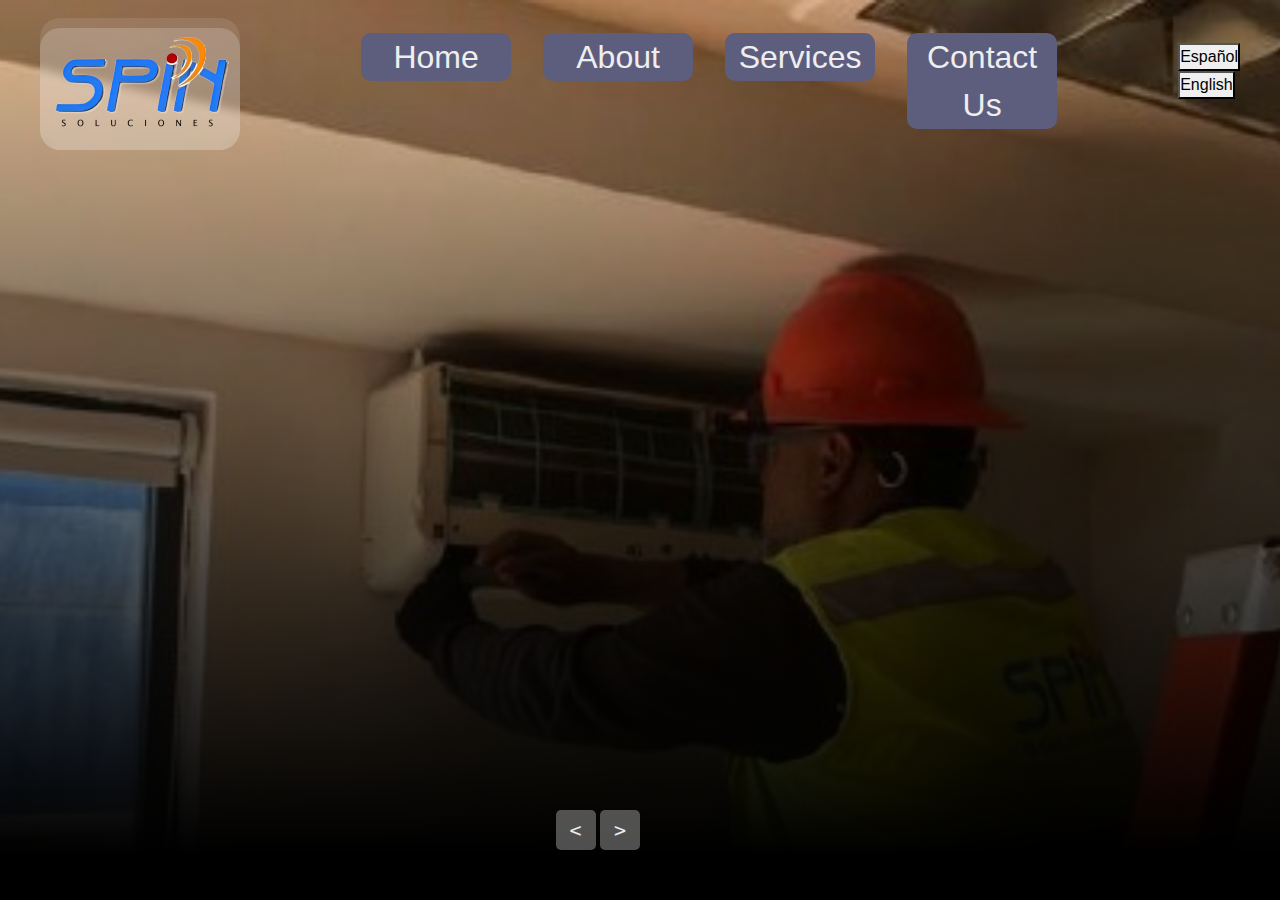
==== index.html @ ead2d2ab "first-commit" ====
<!DOCTYPE html>
<html lang="en">

<head>
    <meta charset="UTF-8">
    <meta name="viewport" content="width=device-width, initial-scale=1.0">
    <link href="https://cdn.jsdelivr.net/npm/bootstrap@5.3.3/dist/css/bootstrap.min.css" rel="stylesheet"
        integrity="sha384-QWTKZyjpPEjISv5WaRU9OFeRpok6YctnYmDr5pNlyT2bRjXh0JMhjY6hW+ALEwIH" crossorigin="anonymous">
    <link rel="stylesheet" href="https://cdnjs.cloudflare.com/ajax/libs/font-awesome/6.5.2/css/all.min.css"
        integrity="sha512-SnH5WK+bZxgPHs44uWIX+LLJAJ9/2PkPKZ5QiAj6Ta86w+fsb2TkcmfRyVX3pBnMFcV7oQPJkl9QevSCWr3W6A=="
        crossorigin="anonymous" referrerpolicy="no-referrer" />
    <link rel="stylesheet" type="text/css" href="./css/index.css">
    <title id="btn-home">Home</title>
</head>

<body>
    <header>
        <div class="navbar">
            <div class="logo">
                <a href="index.html">
                    <img class="logo" src="./img/LOGO-spin.png" alt="Logo-spin">
                </a>
            </div>
            <ul class="links">
                <li>
                    <a href="index.html">
                        <button id="btn-home" class="button">Home</button>
                    </a>
                </li>
                <li>
                    <a href="about.html">
                        <button id="btn-about" class="button">About</button>
                    </a>
                </li>
                <li>
                    <a href="services.html">
                        <button id="btn-services" class="button">Services</button>
                    </a>
                </li>
                <li>
                    <a href="contact.html">
                        <button id="btn-contact" class="button">Contact</button>
                    </a>
                </li>
            </ul>
            <div class="languages">
                <ul class="btn-list">
                    <li><button onclick="changeLanguage('es')">Español</button></li>
                    <li><button onclick="changeLanguage('en')">English</button></li>
                </ul>
            </div>
            <div class="toggle-btn">
                <i class="fa-solid fa-bars" style="color: #101010;"></i>
            </div>
        </div>

        <div class="dropdown_menu">
            <li><a id="btn-home" href="index.html">Home</a></li>
            <li><a id="btn-about" href="about.html">About</a></li>
            <li><a id="btn-services" href="services.html">Services</a></li>
            <li><a id="btn-contact" href="contact.html">Contact</a></li>
        </div>
    </header>
    <div class="slider">
        <!-- list Items -->
        <div class="list">
            <div class="item active">
                <img src="./img/imagen.jpg">
                <div class="content">
                    <h2 id="slogan">Tienes problemas ?... Nosotros las soluciones.</h2>
                    <p>
                    </p>
                </div>
            </div>
            <div class="item">
                <img src="./img/imagen2.webp">
                <div class="content">
                    <p></p>
                    <h2 id="quienes-somos">QUIENES SOMOS...</h2>
                    <p id="quienes-somos-p">
                        Soluciones Spin es una empresa com mas de 15 años de experiencia, 
                        especializada en brindar soluciones integrales en las areas: Civil, 
                        Electrica y HVAC
                    </p>
                </div>
            </div>
            <div class="item">
                <img src="./img/imagen4.jpg">
                <div class="content">
                    <p></p>
                    <h2 id="seguridad-i">Seguridad Industrial</h2>
                    <p id="seguridad-p">
                        Para Soluciones Spin S.A. de C.V. la seguridad es fundamental para
                        el desarrollo de nuestra actividad empresarial. Es por ello que nuestro
                        personal se encuentra en constante capacitacion. 
                    </p>
                </div>
            </div>
        </div> 
        <div class="arrows">
            <button class="prev"><</button>
            <button class="next">></button>
        </div>
    </div>
    <script type="text/javascript" src="js/app.js"></script>
</body>

</html>
---- css/index.css ----
* {
    margin: 0;
    padding: 0;
    box-sizing: border-box;
    font-family: 'Gill Sans', 'Gill Sans MT', Calibri, 'Trebuchet MS', sans-serif;
}

body {
    height: 100vh;
    background-color: #d1d1d1;
    background-size: cover;
    background-position: center;
    color: #fff;
}

.logo {
    width: 200px;
    margin-top: 10px;
    background: rgba(255, 255, 255, 0.1);
    backdrop-filter: blur(5px);
    border-radius: 20px;
}

li {
    list-style: none;
}

a {
    text-decoration: none;
    color: #000;
    font-size: 2rem;
}

a:hover {
    transition: .3s;
    color: #ffa70f;
}

a:not(:hover) {
    transition: .3s;
    color: #fff;
}

header {
    position: relative, fixed;
    padding: 0 2rem;
    padding-bottom: 60px;

}

.navbar {
    width: 100%;
    height: 60px;
    max-width: 1200px;
    margin: 0 auto;
    display: flex;
    align-items: center;
    justify-content: space-between;
    position: sticky;
    z-index: 999;
}

.navbar .links {
    list-style: none;
    display: flex;
    gap: 2rem;
    font-weight: bold;
    margin-top: 20px;
}

.button {
    position: relative;
    display: flex;
    border-radius: 10px;
    width: 150px;
    justify-content: center;
    border: none;
    outline: none;
    background-color: #5d5d7e;
    color: #eee;
}

.button:hover {
    transition: .3s;
    color: #5d5d7e;
    background-color: #eee;
}

.button:not(:hover) {
    transition: .3s;
    background-color: #5d5d7e;
    color: #eee;
}

.navbar .toggle-btn {
    color: #101010;
    font-size: 1.5rem;
    cursor: pointer;
    display: none;
}

.dropdown_menu {
    display: none;
    position: absolute;
    right: 2rem;
    top: 90px;
    height: 0;
    width: 300px;
    font-weight: bold;
    background: rgba(255, 255, 255, 0.1);
    backdrop-filter: blur(15px);
    border-radius: 10px;
    overflow: hidden;
    transition: height .2s cubic-bezier(0.175, 0.885, 0.32, 1.275);
    z-index: 15;
}

.dropdown_menu.open {
    height: 290px;
    margin-top: 70px;
}

.dropdown_menu li {
    padding: 0.7rem;
    display: flex;
    align-items: center;
    justify-content: center;
}

@media(max-width: 992px) {
    .navbar .links {
        display: none;
    }

    .navbar .toggle-btn {
        display: block;
    }

    .dropdown_menu {
        display: block;
    }
}

@media(max-width: 576px) {
    .dropdown_menu {
        left: 2rem;
        width: unset;
    }
}

.slider {
    height: 100vh;
    margin-top: -120px;
    position: relative;
}

.slider .list .item {
    position: absolute;
    inset: 0 0 0 0;
    overflow: hidden;
    opacity: 0;
    transition: .5s;
}

.slider .list .item img {
    width: 100%;
    height: 100%;
    object-fit: cover;
}

.slider .list .item::after {
    content: '';
    width: 100%;
    height: 100%;
    position: absolute;
    left: 0;
    bottom: 0;
    background-image: linear-gradient(to top, #000 5%, transparent);
}

.slider .list .item .content {
    position: absolute;
    left: 10%;
    top: 28%;
    width: 1000px;
    max-width: 80%;
    z-index: 10;
    text-align: justify;
}

.slider .list .item .content p:nth-child(1) {
    text-transform: uppercase;
    letter-spacing: 5px;
    font-size: 30px;
}

.slider .list .item .content p:nth-child(3){
    font-size: 30px;
}

.slider .list .content h2 {
    font-size: 70px;
    margin: 0;
    text-align: center;
    margin-top: 80px;
}

.slider .list .item.active {
    opacity: 1;
    z-index: 9;
}

@keyframes showContent {
    to {
        transform: translateY(0);
        filter: blur(0);
        opacity: 1;
    }
}

.slider .list .item.active p:nth-child(1),
.slider .list .item.active h2,
.slider .list .item.active p:nth-child(3) {
    transform: translateY(30px);
    filter: blur(20px);
    opacity: 0;
    animation: showContent .5s .7s ease-in-out 1 forwards;
}

.slider .list .item.active h2 {
    animation-delay: 1s;

}

.slider .list .item.active p:nth-child(3) {
    margin-top: 20px;
    animation-duration: 1.3s;
}

.arrows {
    position: absolute;
    top: 90%;
    right: 50%;
    z-index: 998;
}

.arrows button {
    background-color: #eee5;
    border: none;
    font-family: monospace;
    width: 40px;
    height: 40px;
    border-radius: 5px;
    font-size: x-large;
    color: #eee;
    transition: .3s;
}

.arrows button:hover {
    background-color: #eee;
    color: black;
}

@media screen and (max-width: 678px) {

    .slider .list .item .content h2 {
        font-size: 30px;
        padding-top: 10px;
        padding-bottom: 15px;
        text-align: center;
        text-transform: uppercase;
        letter-spacing: 10px;
    }

    .slider .list .item .content p:nth-child(1){
        font-size: 18px;
        text-align: center;
    }

    .slider .list .item .content p:nth-child(3){
        font-size: 18px;
        text-align: center;
    }

    .arrows {
        top: 90%;
        right: 40%;
    }
}
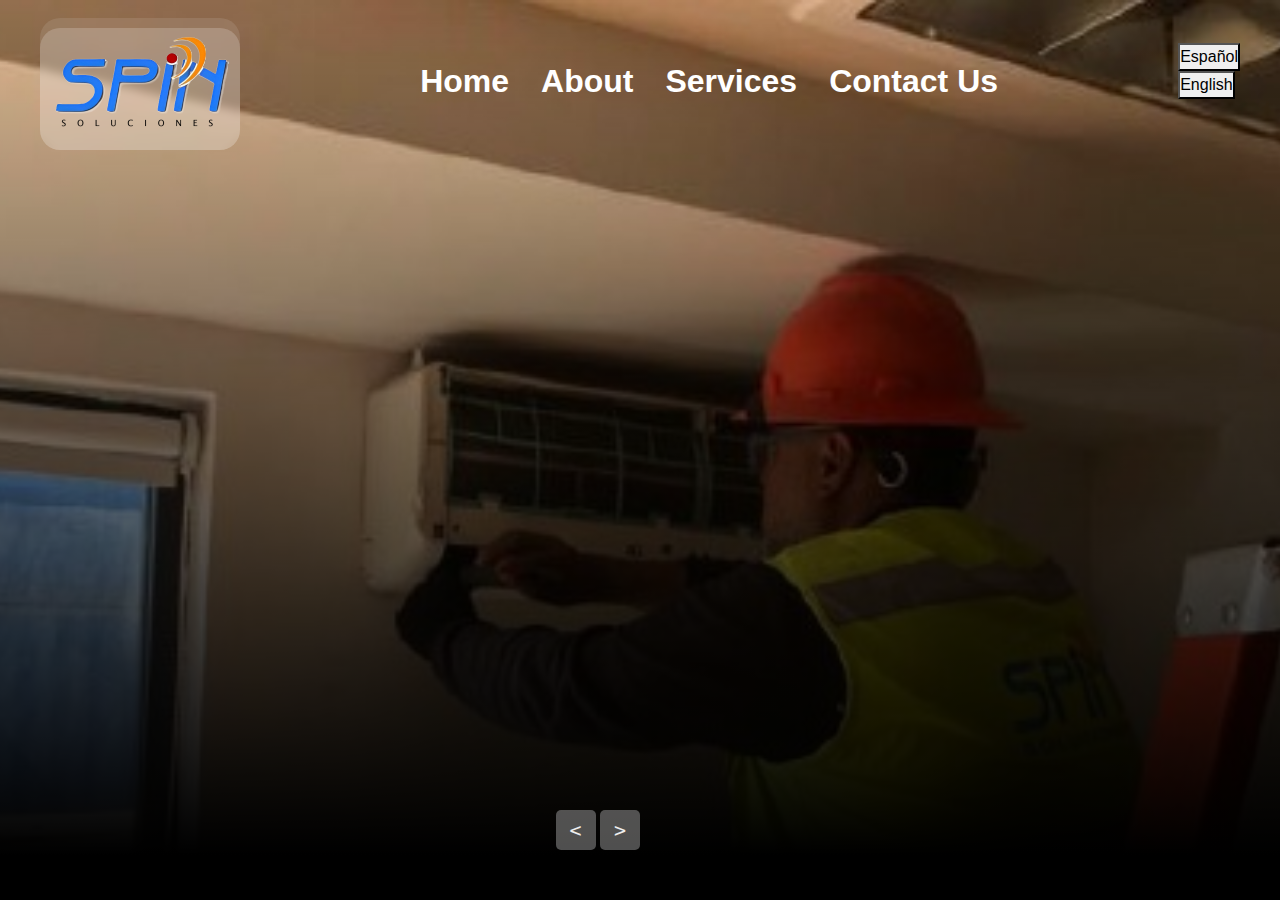
==== commit d9d78c7e: "second-commit" ====
--- a/index.html
+++ b/index.html
@@ -10,7 +10,7 @@
         integrity="sha512-SnH5WK+bZxgPHs44uWIX+LLJAJ9/2PkPKZ5QiAj6Ta86w+fsb2TkcmfRyVX3pBnMFcV7oQPJkl9QevSCWr3W6A=="
         crossorigin="anonymous" referrerpolicy="no-referrer" />
     <link rel="stylesheet" type="text/css" href="./css/index.css">
-    <title id="btn-home">Home</title>
+    <title id="tittle-home">Home</title>
 </head>
 
 <body>
@@ -22,26 +22,10 @@
                 </a>
             </div>
             <ul class="links">
-                <li>
-                    <a href="index.html">
-                        <button id="btn-home" class="button">Home</button>
-                    </a>
-                </li>
-                <li>
-                    <a href="about.html">
-                        <button id="btn-about" class="button">About</button>
-                    </a>
-                </li>
-                <li>
-                    <a href="services.html">
-                        <button id="btn-services" class="button">Services</button>
-                    </a>
-                </li>
-                <li>
-                    <a href="contact.html">
-                        <button id="btn-contact" class="button">Contact</button>
-                    </a>
-                </li>
+                <li><a href="index.html" id="link-home">Home</a></li>
+                <li><a href="about.html" id="link-about">About</a></li>
+                <li><a href="services.html" id="link-services">Services</a></li>
+                <li><a href="contact.html" id="link-contact">Contact</a></li>
             </ul>
             <div class="languages">
                 <ul class="btn-list">
@@ -55,10 +39,10 @@
         </div>
 
         <div class="dropdown_menu">
-            <li><a id="btn-home" href="index.html">Home</a></li>
-            <li><a id="btn-about" href="about.html">About</a></li>
-            <li><a id="btn-services" href="services.html">Services</a></li>
-            <li><a id="btn-contact" href="contact.html">Contact</a></li>
+            <li><a href="index.html" id="link-home">Home</a></li>
+            <li><a href="about.html" id="link-about">About</a></li>
+            <li><a href="services.html" id="link-services">Services</a></li>
+            <li><a href="contact.html" id="link-contact">Contact</a></li>
         </div>
     </header>
     <div class="slider">
@@ -102,7 +86,7 @@
             <button class="next">></button>
         </div>
     </div>
-    <script type="text/javascript" src="js/app.js"></script>
+    <script type="text/javascript" src="js/index.js"></script>
 </body>
 
 </html>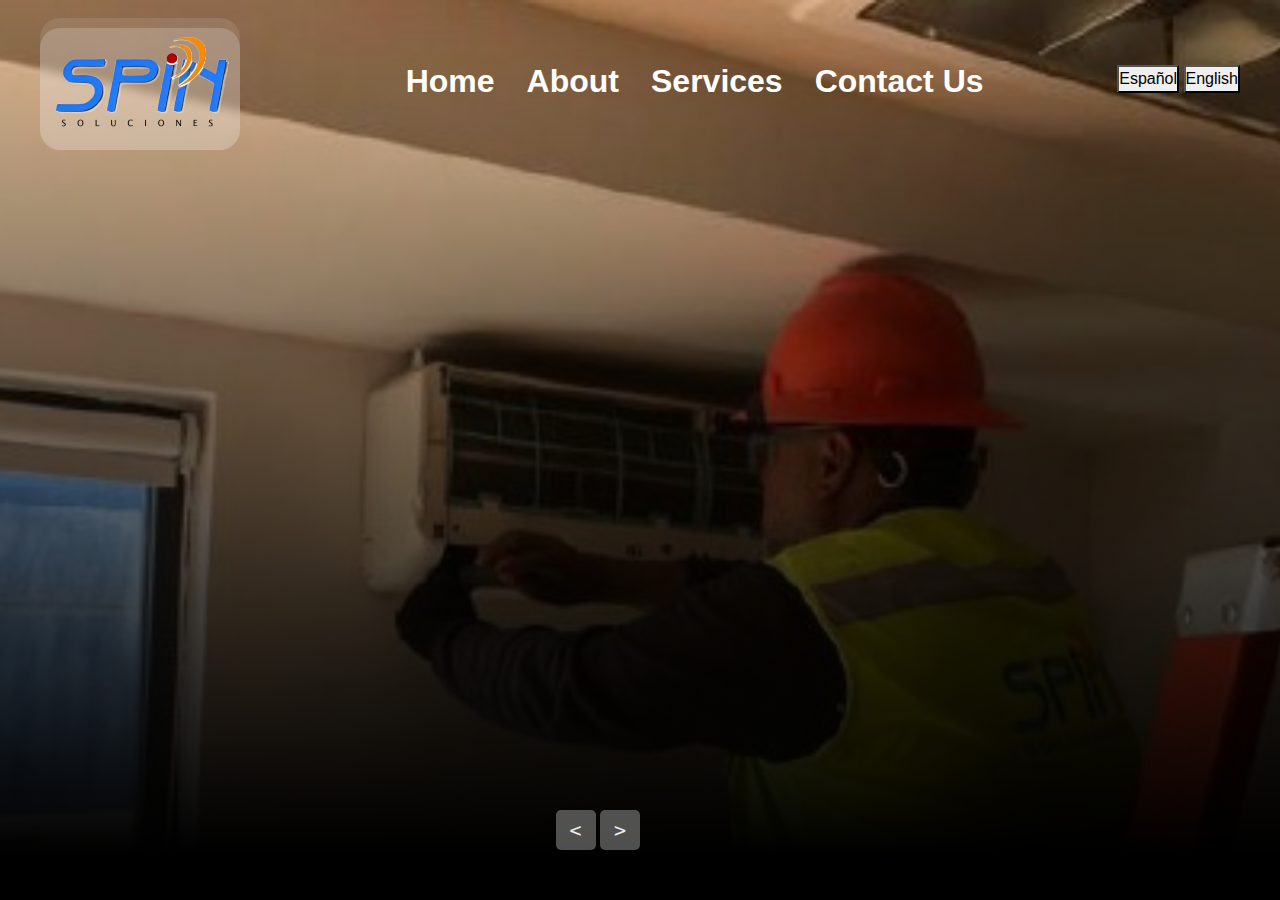
==== commit ff573c24: "commit-3" ====
--- a/index.html
+++ b/index.html
@@ -29,8 +29,8 @@
             </ul>
             <div class="languages">
                 <ul class="btn-list">
-                    <li><button onclick="changeLanguage('es')">Español</button></li>
-                    <li><button onclick="changeLanguage('en')">English</button></li>
+                    <li><button onclick="changeLanguage('es')" id="btn-es">Español</button></li>
+                    <li><button onclick="changeLanguage('en')" id="btn-en">English</button></li>
                 </ul>
             </div>
             <div class="toggle-btn">
--- a/css/index.css
+++ b/css/index.css
@@ -97,6 +97,20 @@
     font-size: 1.5rem;
     cursor: pointer;
     display: none;
+}
+
+.btn-list {
+    list-style-type: none;
+    padding: 0;
+    margin: 0;
+}
+
+.btn-list li {
+    display: inline;
+}
+
+.languages .btn-list .active {
+    font-weight: bold; 
 }
 
 .dropdown_menu {
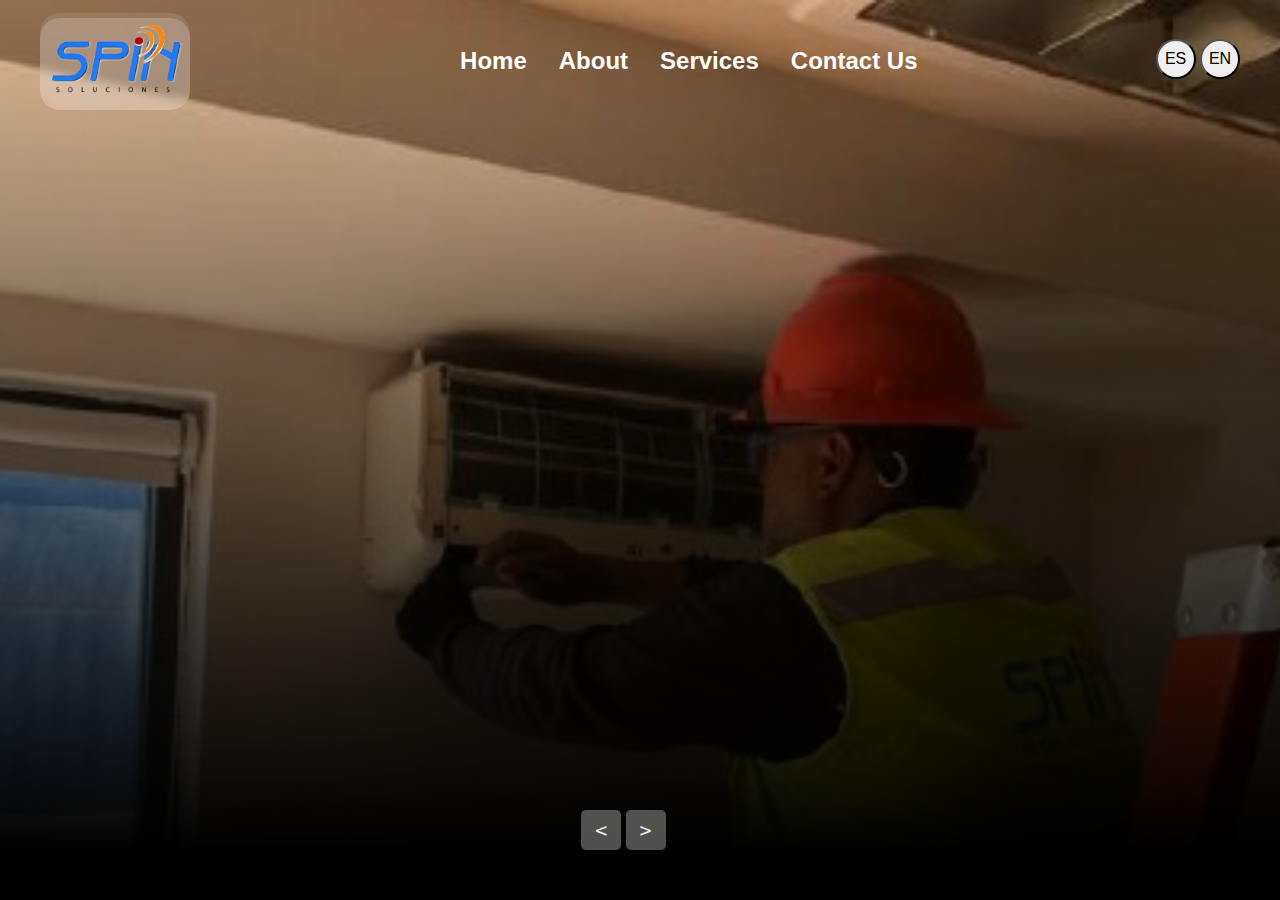
==== commit 4e052a43: "14-05-24 - contact-changes" ====
--- a/index.html
+++ b/index.html
@@ -29,8 +29,8 @@
             </ul>
             <div class="languages">
                 <ul class="btn-list">
-                    <li><button onclick="changeLanguage('es')" id="btn-es">Español</button></li>
-                    <li><button onclick="changeLanguage('en')" id="btn-en">English</button></li>
+                    <li><button onclick="changeLanguage('es')" id="btn-es">ES</button></li>
+                    <li><button onclick="changeLanguage('en')" id="btn-en">EN</button></li>
                 </ul>
             </div>
             <div class="toggle-btn">
--- a/css/index.css
+++ b/css/index.css
@@ -14,8 +14,8 @@
 }
 
 .logo {
-    width: 200px;
-    margin-top: 10px;
+    width: 150px;
+    margin-top: 5px;
     background: rgba(255, 255, 255, 0.1);
     backdrop-filter: blur(5px);
     border-radius: 20px;
@@ -28,7 +28,7 @@
 a {
     text-decoration: none;
     color: #000;
-    font-size: 2rem;
+    font-size: 1.5rem;
 }
 
 a:hover {
@@ -109,6 +109,12 @@
     display: inline;
 }
 
+.btn-list button{
+    width: 2.5em;
+    height: 2.5em;
+    border-radius: 50%;
+}
+
 .languages .btn-list .active {
     font-weight: bold; 
 }
@@ -117,7 +123,7 @@
     display: none;
     position: absolute;
     right: 2rem;
-    top: 90px;
+    top: 60px;
     height: 0;
     width: 300px;
     font-weight: bold;
@@ -130,8 +136,8 @@
 }
 
 .dropdown_menu.open {
-    height: 290px;
-    margin-top: 70px;
+    height: 250px;
+    margin-top: 65px;
 }
 
 .dropdown_menu li {
@@ -195,8 +201,8 @@
 .slider .list .item .content {
     position: absolute;
     left: 10%;
-    top: 28%;
-    width: 1000px;
+    top: 20%;
+    width: 100%;
     max-width: 80%;
     z-index: 10;
     text-align: justify;
@@ -253,8 +259,8 @@
 
 .arrows {
     position: absolute;
+    right: 48%;
     top: 90%;
-    right: 50%;
     z-index: 998;
 }
 
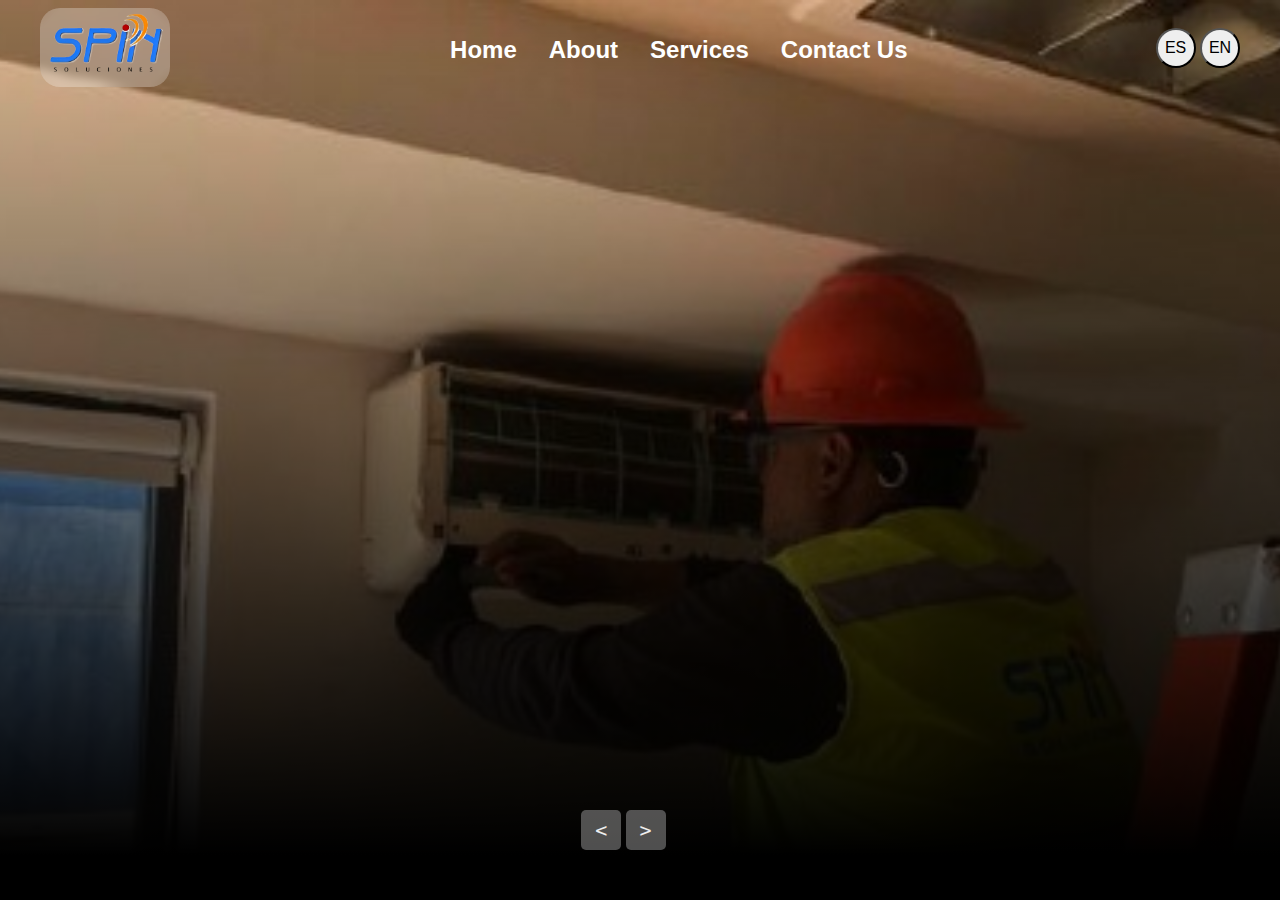
==== commit 275b8396: "15-05-24 - navbar-fixed-changes" ====
--- a/index.html
+++ b/index.html
@@ -10,6 +10,7 @@
         integrity="sha512-SnH5WK+bZxgPHs44uWIX+LLJAJ9/2PkPKZ5QiAj6Ta86w+fsb2TkcmfRyVX3pBnMFcV7oQPJkl9QevSCWr3W6A=="
         crossorigin="anonymous" referrerpolicy="no-referrer" />
     <link rel="stylesheet" type="text/css" href="./css/index.css">
+    <link rel="icon" href="./icons/LOGO-spin.ico" type="image/x-icon">
     <title id="tittle-home">Home</title>
 </head>
 
--- a/css/index.css
+++ b/css/index.css
@@ -14,8 +14,7 @@
 }
 
 .logo {
-    width: 150px;
-    margin-top: 5px;
+    width: 130px;
     background: rgba(255, 255, 255, 0.1);
     backdrop-filter: blur(5px);
     border-radius: 20px;
@@ -56,7 +55,6 @@
     display: flex;
     align-items: center;
     justify-content: space-between;
-    position: sticky;
     z-index: 999;
 }
 
@@ -68,30 +66,6 @@
     margin-top: 20px;
 }
 
-.button {
-    position: relative;
-    display: flex;
-    border-radius: 10px;
-    width: 150px;
-    justify-content: center;
-    border: none;
-    outline: none;
-    background-color: #5d5d7e;
-    color: #eee;
-}
-
-.button:hover {
-    transition: .3s;
-    color: #5d5d7e;
-    background-color: #eee;
-}
-
-.button:not(:hover) {
-    transition: .3s;
-    background-color: #5d5d7e;
-    color: #eee;
-}
-
 .navbar .toggle-btn {
     color: #101010;
     font-size: 1.5rem;
@@ -116,8 +90,14 @@
 }
 
 .languages .btn-list .active {
-    font-weight: bold; 
-}
+    font-weight: bold;
+    background-color: #000;
+    color: #eee;
+    border: #eee;
+    transition: .5s; 
+}
+
+
 
 .dropdown_menu {
     display: none;
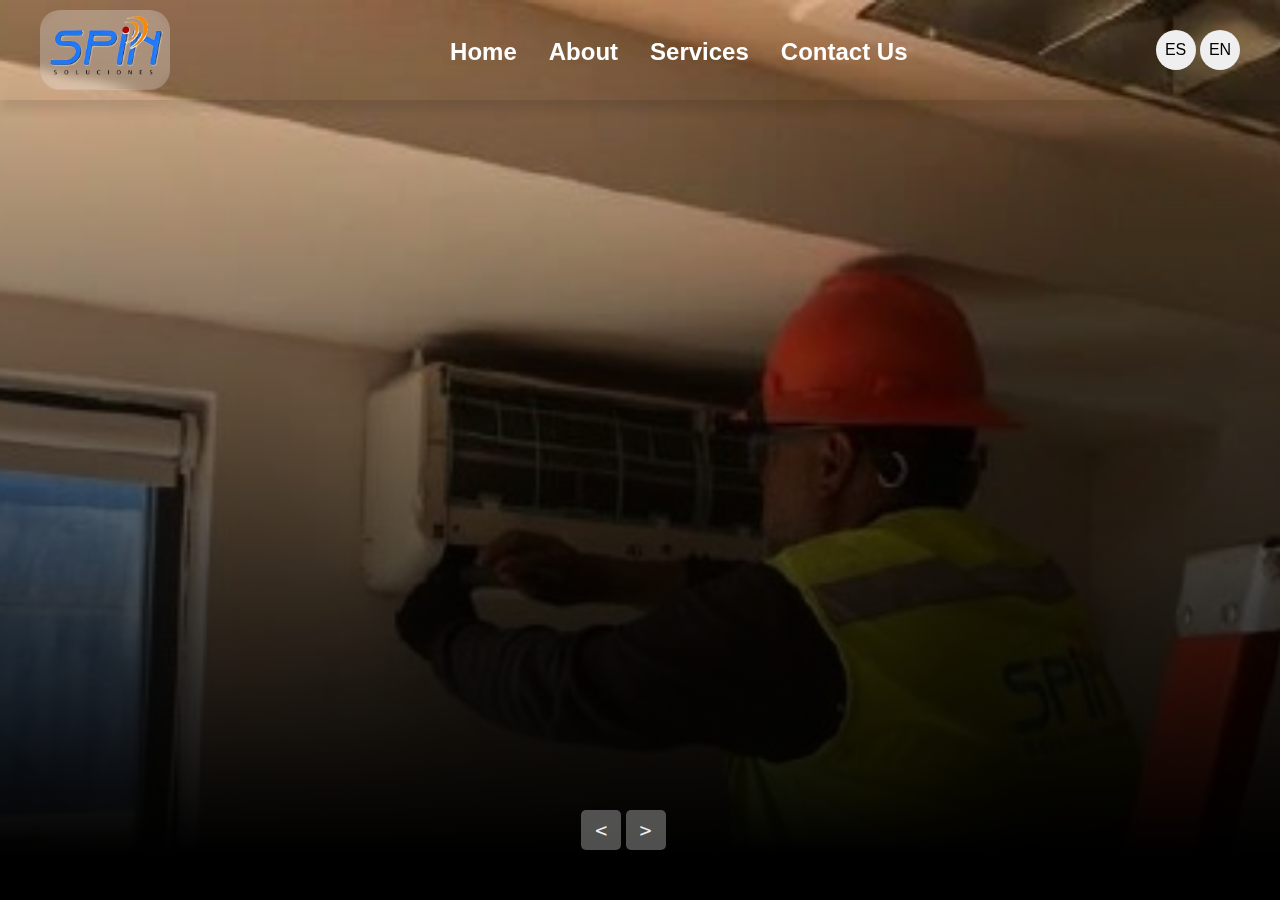
==== commit 51b44972: "16-05-24 - general-image-changes" ====
--- a/index.html
+++ b/index.html
@@ -19,7 +19,7 @@
         <div class="navbar">
             <div class="logo">
                 <a href="index.html">
-                    <img class="logo" src="./img/LOGO-spin.png" alt="Logo-spin">
+                    <img class="logo" src="./img/LOGO-spin.webp" alt="Logo-spin">
                 </a>
             </div>
             <ul class="links">
@@ -50,7 +50,7 @@
         <!-- list Items -->
         <div class="list">
             <div class="item active">
-                <img src="./img/imagen.jpg">
+                <img src="./img/imagen.webp">
                 <div class="content">
                     <h2 id="slogan">Tienes problemas ?... Nosotros las soluciones.</h2>
                     <p>
@@ -70,7 +70,7 @@
                 </div>
             </div>
             <div class="item">
-                <img src="./img/imagen4.jpg">
+                <img src="./img/imagen4.webp">
                 <div class="content">
                     <p></p>
                     <h2 id="seguridad-i">Seguridad Industrial</h2>
--- a/css/index.css
+++ b/css/index.css
@@ -6,7 +6,7 @@
 }
 
 body {
-    height: 100vh;
+    height: 100%;
     background-color: #d1d1d1;
     background-size: cover;
     background-position: center;
@@ -41,21 +41,25 @@
 }
 
 header {
-    position: relative, fixed;
+    position: fixed;
+    top: 0;
+    left: 0;
+    width: 100%;
     padding: 0 2rem;
-    padding-bottom: 60px;
+    z-index: 1000;
+    box-shadow: 0 10px 10px rgba(0, 0, 0, 0.1);
 
 }
 
 .navbar {
     width: 100%;
-    height: 60px;
+    height: 100px;
     max-width: 1200px;
     margin: 0 auto;
     display: flex;
     align-items: center;
     justify-content: space-between;
-    z-index: 999;
+    position: relative;
 }
 
 .navbar .links {
@@ -87,16 +91,15 @@
     width: 2.5em;
     height: 2.5em;
     border-radius: 50%;
+    border: none;
 }
 
 .languages .btn-list .active {
     font-weight: bold;
     background-color: #000;
     color: #eee;
-    border: #eee;
     transition: .5s; 
 }
-
 
 
 .dropdown_menu {
@@ -150,7 +153,6 @@
 
 .slider {
     height: 100vh;
-    margin-top: -120px;
     position: relative;
 }
 
@@ -181,7 +183,7 @@
 .slider .list .item .content {
     position: absolute;
     left: 10%;
-    top: 20%;
+    top: 30%;
     width: 100%;
     max-width: 80%;
     z-index: 10;
@@ -202,7 +204,7 @@
     font-size: 70px;
     margin: 0;
     text-align: center;
-    margin-top: 80px;
+    margin-top: 70px;
 }
 
 .slider .list .item.active {
@@ -261,7 +263,7 @@
     color: black;
 }
 
-@media screen and (max-width: 678px) {
+@media screen and (max-width: 878px) {
 
     .slider .list .item .content h2 {
         font-size: 30px;
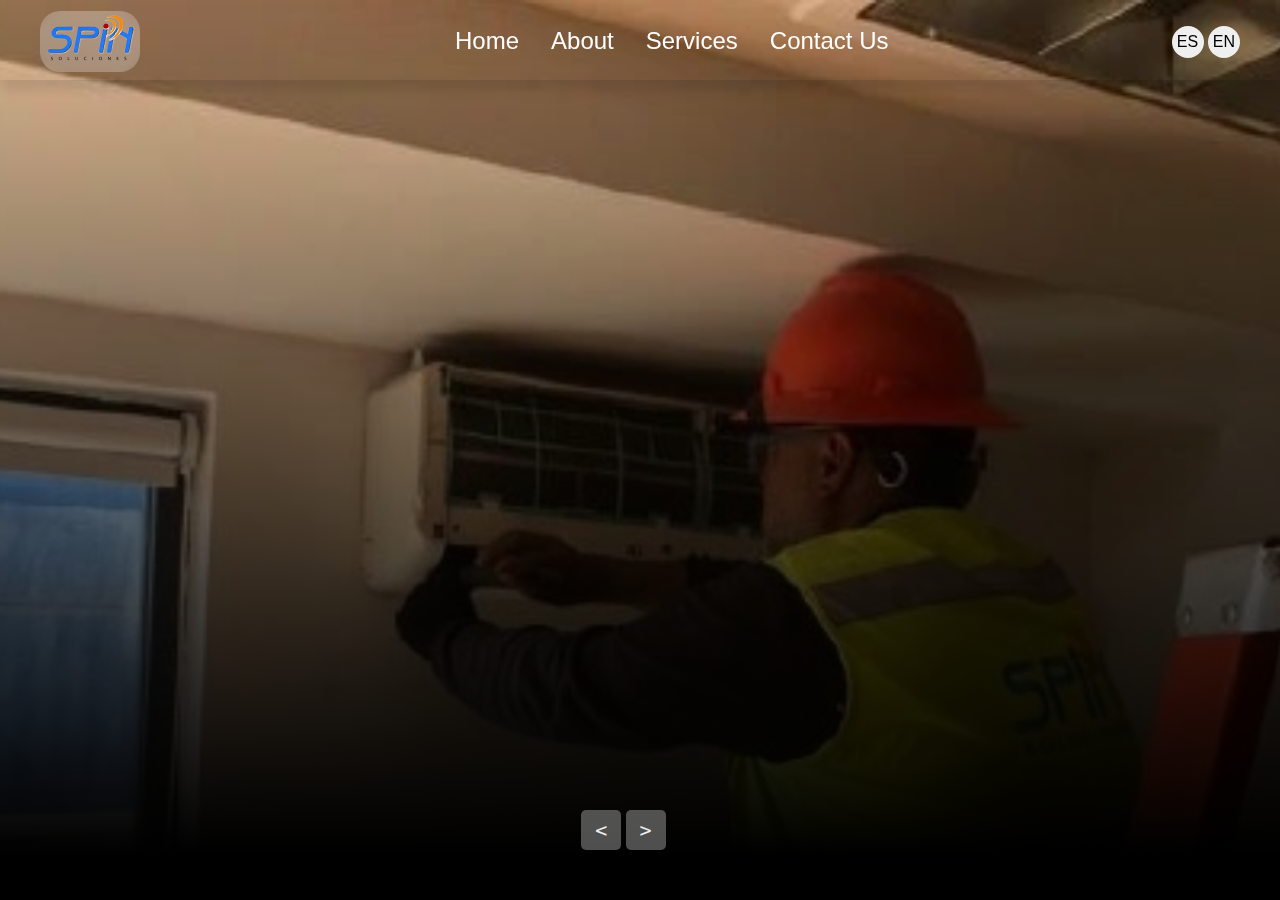
==== commit 0ab2c3e8: "22-05-24 - contact-translate-changes" ====
--- a/index.html
+++ b/index.html
@@ -40,10 +40,10 @@
         </div>
 
         <div class="dropdown_menu">
-            <li><a href="index.html" id="link-home">Home</a></li>
-            <li><a href="about.html" id="link-about">About</a></li>
-            <li><a href="services.html" id="link-services">Services</a></li>
-            <li><a href="contact.html" id="link-contact">Contact</a></li>
+            <li><a href="index.html" id="link-home-d">Home</a></li>
+            <li><a href="about.html" id="link-about-d">About</a></li>
+            <li><a href="services.html" id="link-services-d">Services</a></li>
+            <li><a href="contact.html" id="link-contact-d">Contact</a></li>
         </div>
     </header>
     <div class="slider">
--- a/css/index.css
+++ b/css/index.css
@@ -14,7 +14,7 @@
 }
 
 .logo {
-    width: 130px;
+    width: 100px;
     background: rgba(255, 255, 255, 0.1);
     backdrop-filter: blur(5px);
     border-radius: 20px;
@@ -45,7 +45,7 @@
     top: 0;
     left: 0;
     width: 100%;
-    padding: 0 2rem;
+    padding: 0 1rem;
     z-index: 1000;
     box-shadow: 0 10px 10px rgba(0, 0, 0, 0.1);
 
@@ -53,7 +53,7 @@
 
 .navbar {
     width: 100%;
-    height: 100px;
+    height: 5em;
     max-width: 1200px;
     margin: 0 auto;
     display: flex;
@@ -66,8 +66,8 @@
     list-style: none;
     display: flex;
     gap: 2rem;
-    font-weight: bold;
-    margin-top: 20px;
+    font-weight: lighter;
+    margin-top: 15px;
 }
 
 .navbar .toggle-btn {
@@ -88,8 +88,8 @@
 }
 
 .btn-list button{
-    width: 2.5em;
-    height: 2.5em;
+    width: 2em;
+    height: 2em;
     border-radius: 50%;
     border: none;
 }
@@ -101,12 +101,11 @@
     transition: .5s; 
 }
 
-
 .dropdown_menu {
     display: none;
     position: absolute;
     right: 2rem;
-    top: 60px;
+    top: 50px;
     height: 0;
     width: 300px;
     font-weight: bold;
@@ -120,7 +119,7 @@
 
 .dropdown_menu.open {
     height: 250px;
-    margin-top: 65px;
+    margin-top: 50px;
 }
 
 .dropdown_menu li {
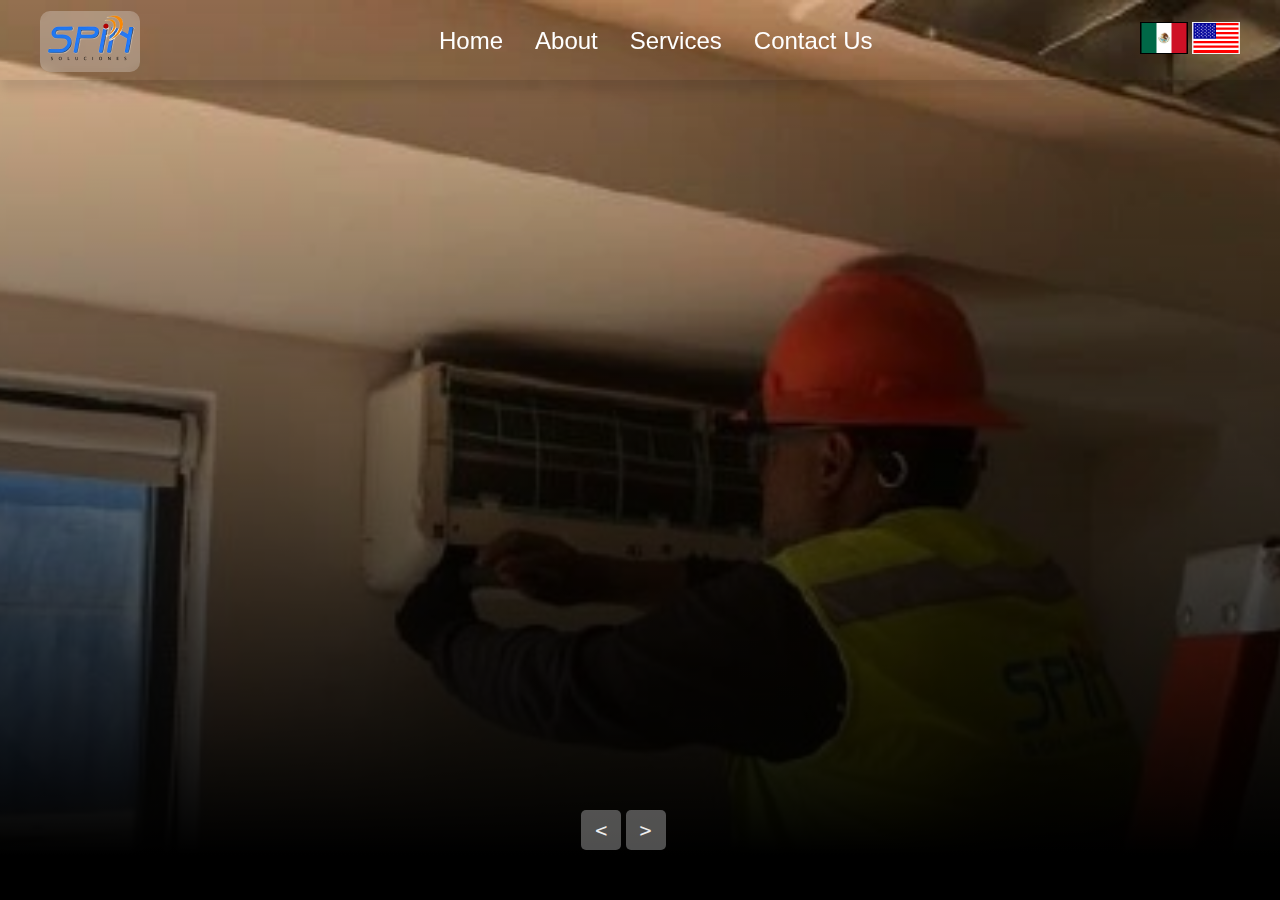
==== commit 72ec1aa7: "11-07-2024 - flag-updates" ====
--- a/index.html
+++ b/index.html
@@ -30,8 +30,8 @@
             </ul>
             <div class="languages">
                 <ul class="btn-list">
-                    <li><button onclick="changeLanguage('es')" id="btn-es">ES</button></li>
-                    <li><button onclick="changeLanguage('en')" id="btn-en">EN</button></li>
+                    <li><button class="btn-es" onclick="changeLanguage('es')" id="btn-es"></button></li>
+                    <li><button class="btn-en" onclick="changeLanguage('en')" id="btn-en"></button></li>
                 </ul>
             </div>
             <div class="toggle-btn">
--- a/css/index.css
+++ b/css/index.css
@@ -17,7 +17,7 @@
     width: 100px;
     background: rgba(255, 255, 255, 0.1);
     backdrop-filter: blur(5px);
-    border-radius: 20px;
+    border-radius: 10px;
 }
 
 li {
@@ -87,18 +87,29 @@
     display: inline;
 }
 
-.btn-list button{
-    width: 2em;
+.btn-list .btn-en{
+    background-color: #000;
+    background-image: url(../icons/eng_flag.ico);
+    background-position: center;
+    background-repeat: no-repeat;
+    width: 3em;
     height: 2em;
-    border-radius: 50%;
     border: none;
 }
 
+.btn-list .btn-es{
+    background-color: #000;
+    background-image: url(../icons/esp_flag.ico);
+    background-position: center;
+    background-repeat: no-repeat;
+    width: 3em;
+    height: 2em;
+    border: none;
+}
+
 .languages .btn-list .active {
-    font-weight: bold;
-    background-color: #000;
-    color: #eee;
-    transition: .5s; 
+    background-color: #eee;
+    transition: .5s;
 }
 
 .dropdown_menu {
@@ -109,7 +120,7 @@
     height: 0;
     width: 300px;
     font-weight: bold;
-    background: rgba(255, 255, 255, 0.1);
+    background: #90CAF9;
     backdrop-filter: blur(15px);
     border-radius: 10px;
     overflow: hidden;
@@ -195,7 +206,7 @@
     font-size: 30px;
 }
 
-.slider .list .item .content p:nth-child(3){
+.slider .list .item .content p:nth-child(3) {
     font-size: 30px;
 }
 
@@ -273,12 +284,12 @@
         letter-spacing: 10px;
     }
 
-    .slider .list .item .content p:nth-child(1){
+    .slider .list .item .content p:nth-child(1) {
         font-size: 18px;
         text-align: center;
     }
 
-    .slider .list .item .content p:nth-child(3){
+    .slider .list .item .content p:nth-child(3) {
         font-size: 18px;
         text-align: center;
     }
